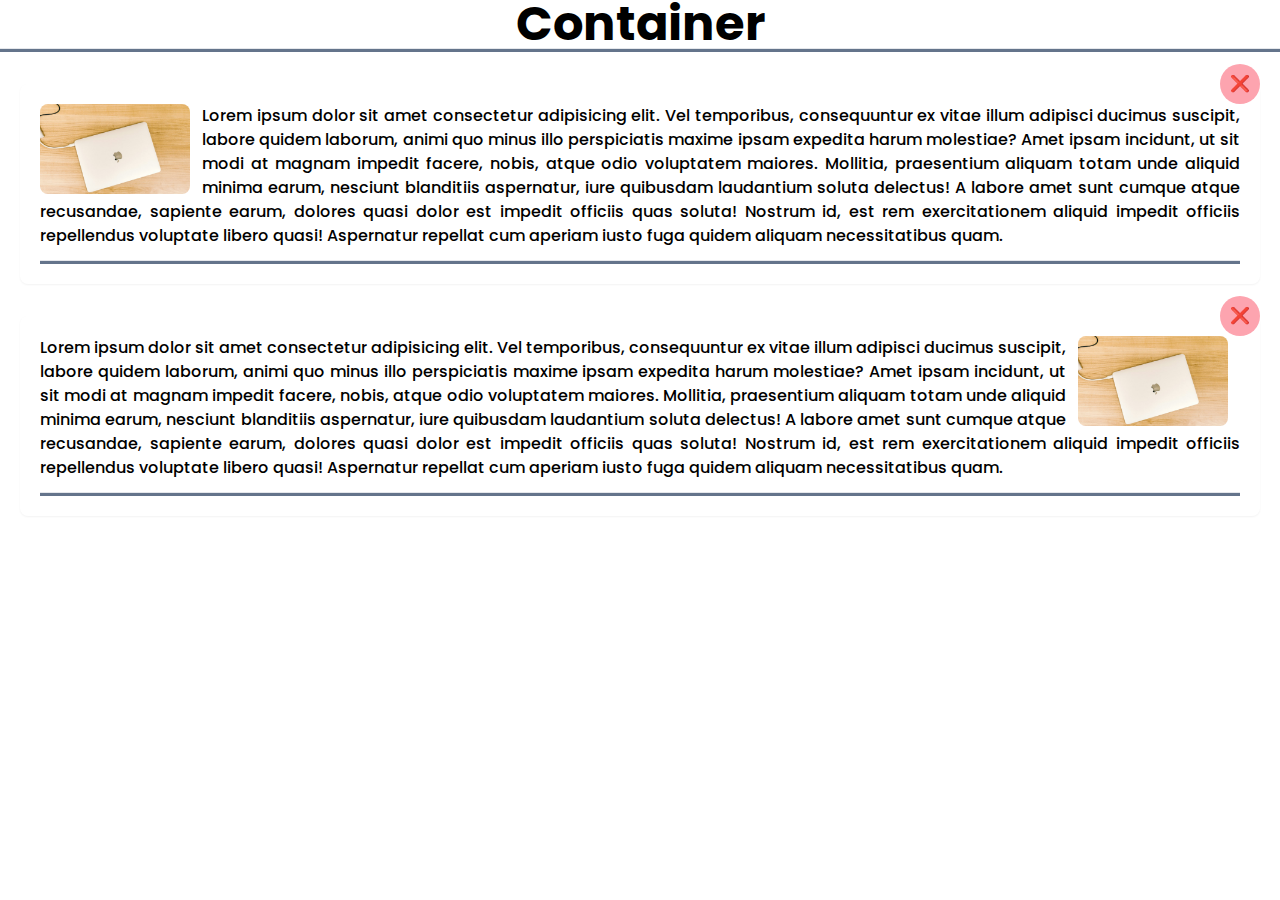
==== src/public/index3.html @ 82ebe8ce "update" ====
<!DOCTYPE html>
<html lang="en">

<head>
    <meta charset="UTF-8">
    <meta name="viewport" content="width=device-width, initial-scale=1.0">
    <link rel="stylesheet" href="style.css">
    <link href="https://fonts.googleapis.com/css2?family=Poppins:ital,wght@0,100;0,400;0,700;1,200&display=swap"
        rel="stylesheet">
    <title>Container</title>
</head>

<body>
    <h1 class="font-poppins text-center text-5xl font-bold">Container</h1>
    <hr class="bg-slate-500 h-[4px]">

    <div class="container mt-8 mx-auto px-5">
        <div class="bg-white p-5 shadow-sm rounded-lg relative">
            <div class="rounded-full bg-rose-300 w-10 h-10 flex absolute right-0 -top-5">
                <span class="m-auto">❌</span>
            </div>

            <img src="images/macBook.jpg" alt="" width="150" height="150" class="rounded-lg float-left mr-3">
            <p class="text-justify font-poppins font-medium">
                Lorem ipsum dolor sit amet consectetur adipisicing elit. Vel temporibus, consequuntur ex vitae illum
            adipisci ducimus suscipit, labore quidem laborum, animi quo minus illo perspiciatis maxime ipsam expedita
            harum molestiae? Amet ipsam incidunt, ut sit modi at magnam impedit facere, nobis, atque odio voluptatem
            maiores. Mollitia, praesentium aliquam totam unde aliquid minima earum, nesciunt blanditiis aspernatur, iure
            quibusdam laudantium soluta delectus! A labore amet sunt cumque atque recusandae, sapiente earum, dolores
            quasi dolor est impedit officiis quas soluta! Nostrum id, est rem exercitationem aliquid impedit officiis
            repellendus voluptate libero quasi! Aspernatur repellat cum aperiam iusto fuga quidem aliquam necessitatibus
            quam.
            </p>
            <hr class="bg-slate-500 h-[4px] mt-3">
        </div>
    </div>

    <div class="container mt-8 mx-auto px-5">
        <div class="bg-white p-5 shadow-sm rounded-lg relative">
            <div class="rounded-full bg-rose-300 w-10 h-10 flex absolute right-0 -top-5">
                <span class="m-auto">❌</span>
            </div>

            <img src="images/macBook.jpg" alt="" width="150" height="150" class="rounded-lg float-right mr-3 ml-3">
            <p class="text-justify font-poppins font-medium">
                Lorem ipsum dolor sit amet consectetur adipisicing elit. Vel temporibus, consequuntur ex vitae illum
            adipisci ducimus suscipit, labore quidem laborum, animi quo minus illo perspiciatis maxime ipsam expedita
            harum molestiae? Amet ipsam incidunt, ut sit modi at magnam impedit facere, nobis, atque odio voluptatem
            maiores. Mollitia, praesentium aliquam totam unde aliquid minima earum, nesciunt blanditiis aspernatur, iure
            quibusdam laudantium soluta delectus! A labore amet sunt cumque atque recusandae, sapiente earum, dolores
            quasi dolor est impedit officiis quas soluta! Nostrum id, est rem exercitationem aliquid impedit officiis
            repellendus voluptate libero quasi! Aspernatur repellat cum aperiam iusto fuga quidem aliquam necessitatibus
            quam.
            </p>
            <hr class="bg-slate-500 h-[4px] mt-3">
        </div>
    </div>
</body>

</html>
---- src/public/style.css ----
/*
! tailwindcss v3.4.1 | MIT License | https://tailwindcss.com
*/

/*
1. Prevent padding and border from affecting element width. (https://github.com/mozdevs/cssremedy/issues/4)
2. Allow adding a border to an element by just adding a border-width. (https://github.com/tailwindcss/tailwindcss/pull/116)
*/

*,
::before,
::after {
  box-sizing: border-box;
  /* 1 */
  border-width: 0;
  /* 2 */
  border-style: solid;
  /* 2 */
  border-color: #e5e7eb;
  /* 2 */
}

::before,
::after {
  --tw-content: '';
}

/*
1. Use a consistent sensible line-height in all browsers.
2. Prevent adjustments of font size after orientation changes in iOS.
3. Use a more readable tab size.
4. Use the user's configured `sans` font-family by default.
5. Use the user's configured `sans` font-feature-settings by default.
6. Use the user's configured `sans` font-variation-settings by default.
7. Disable tap highlights on iOS
*/

html,
:host {
  line-height: 1.5;
  /* 1 */
  -webkit-text-size-adjust: 100%;
  /* 2 */
  -moz-tab-size: 4;
  /* 3 */
  -o-tab-size: 4;
     tab-size: 4;
  /* 3 */
  font-family: ui-sans-serif, system-ui, sans-serif, "Apple Color Emoji", "Segoe UI Emoji", "Segoe UI Symbol", "Noto Color Emoji";
  /* 4 */
  font-feature-settings: normal;
  /* 5 */
  font-variation-settings: normal;
  /* 6 */
  -webkit-tap-highlight-color: transparent;
  /* 7 */
}

/*
1. Remove the margin in all browsers.
2. Inherit line-height from `html` so users can set them as a class directly on the `html` element.
*/

body {
  margin: 0;
  /* 1 */
  line-height: inherit;
  /* 2 */
}

/*
1. Add the correct height in Firefox.
2. Correct the inheritance of border color in Firefox. (https://bugzilla.mozilla.org/show_bug.cgi?id=190655)
3. Ensure horizontal rules are visible by default.
*/

hr {
  height: 0;
  /* 1 */
  color: inherit;
  /* 2 */
  border-top-width: 1px;
  /* 3 */
}

/*
Add the correct text decoration in Chrome, Edge, and Safari.
*/

abbr:where([title]) {
  -webkit-text-decoration: underline dotted;
          text-decoration: underline dotted;
}

/*
Remove the default font size and weight for headings.
*/

h1,
h2,
h3,
h4,
h5,
h6 {
  font-size: inherit;
  font-weight: inherit;
}

/*
Reset links to optimize for opt-in styling instead of opt-out.
*/

a {
  color: inherit;
  text-decoration: inherit;
}

/*
Add the correct font weight in Edge and Safari.
*/

b,
strong {
  font-weight: bolder;
}

/*
1. Use the user's configured `mono` font-family by default.
2. Use the user's configured `mono` font-feature-settings by default.
3. Use the user's configured `mono` font-variation-settings by default.
4. Correct the odd `em` font sizing in all browsers.
*/

code,
kbd,
samp,
pre {
  font-family: ui-monospace, SFMono-Regular, Menlo, Monaco, Consolas, "Liberation Mono", "Courier New", monospace;
  /* 1 */
  font-feature-settings: normal;
  /* 2 */
  font-variation-settings: normal;
  /* 3 */
  font-size: 1em;
  /* 4 */
}

/*
Add the correct font size in all browsers.
*/

small {
  font-size: 80%;
}

/*
Prevent `sub` and `sup` elements from affecting the line height in all browsers.
*/

sub,
sup {
  font-size: 75%;
  line-height: 0;
  position: relative;
  vertical-align: baseline;
}

sub {
  bottom: -0.25em;
}

sup {
  top: -0.5em;
}

/*
1. Remove text indentation from table contents in Chrome and Safari. (https://bugs.chromium.org/p/chromium/issues/detail?id=999088, https://bugs.webkit.org/show_bug.cgi?id=201297)
2. Correct table border color inheritance in all Chrome and Safari. (https://bugs.chromium.org/p/chromium/issues/detail?id=935729, https://bugs.webkit.org/show_bug.cgi?id=195016)
3. Remove gaps between table borders by default.
*/

table {
  text-indent: 0;
  /* 1 */
  border-color: inherit;
  /* 2 */
  border-collapse: collapse;
  /* 3 */
}

/*
1. Change the font styles in all browsers.
2. Remove the margin in Firefox and Safari.
3. Remove default padding in all browsers.
*/

button,
input,
optgroup,
select,
textarea {
  font-family: inherit;
  /* 1 */
  font-feature-settings: inherit;
  /* 1 */
  font-variation-settings: inherit;
  /* 1 */
  font-size: 100%;
  /* 1 */
  font-weight: inherit;
  /* 1 */
  line-height: inherit;
  /* 1 */
  color: inherit;
  /* 1 */
  margin: 0;
  /* 2 */
  padding: 0;
  /* 3 */
}

/*
Remove the inheritance of text transform in Edge and Firefox.
*/

button,
select {
  text-transform: none;
}

/*
1. Correct the inability to style clickable types in iOS and Safari.
2. Remove default button styles.
*/

button,
[type='button'],
[type='reset'],
[type='submit'] {
  -webkit-appearance: button;
  /* 1 */
  background-color: transparent;
  /* 2 */
  background-image: none;
  /* 2 */
}

/*
Use the modern Firefox focus style for all focusable elements.
*/

:-moz-focusring {
  outline: auto;
}

/*
Remove the additional `:invalid` styles in Firefox. (https://github.com/mozilla/gecko-dev/blob/2f9eacd9d3d995c937b4251a5557d95d494c9be1/layout/style/res/forms.css#L728-L737)
*/

:-moz-ui-invalid {
  box-shadow: none;
}

/*
Add the correct vertical alignment in Chrome and Firefox.
*/

progress {
  vertical-align: baseline;
}

/*
Correct the cursor style of increment and decrement buttons in Safari.
*/

::-webkit-inner-spin-button,
::-webkit-outer-spin-button {
  height: auto;
}

/*
1. Correct the odd appearance in Chrome and Safari.
2. Correct the outline style in Safari.
*/

[type='search'] {
  -webkit-appearance: textfield;
  /* 1 */
  outline-offset: -2px;
  /* 2 */
}

/*
Remove the inner padding in Chrome and Safari on macOS.
*/

::-webkit-search-decoration {
  -webkit-appearance: none;
}

/*
1. Correct the inability to style clickable types in iOS and Safari.
2. Change font properties to `inherit` in Safari.
*/

::-webkit-file-upload-button {
  -webkit-appearance: button;
  /* 1 */
  font: inherit;
  /* 2 */
}

/*
Add the correct display in Chrome and Safari.
*/

summary {
  display: list-item;
}

/*
Removes the default spacing and border for appropriate elements.
*/

blockquote,
dl,
dd,
h1,
h2,
h3,
h4,
h5,
h6,
hr,
figure,
p,
pre {
  margin: 0;
}

fieldset {
  margin: 0;
  padding: 0;
}

legend {
  padding: 0;
}

ol,
ul,
menu {
  list-style: none;
  margin: 0;
  padding: 0;
}

/*
Reset default styling for dialogs.
*/

dialog {
  padding: 0;
}

/*
Prevent resizing textareas horizontally by default.
*/

textarea {
  resize: vertical;
}

/*
1. Reset the default placeholder opacity in Firefox. (https://github.com/tailwindlabs/tailwindcss/issues/3300)
2. Set the default placeholder color to the user's configured gray 400 color.
*/

input::-moz-placeholder, textarea::-moz-placeholder {
  opacity: 1;
  /* 1 */
  color: #9ca3af;
  /* 2 */
}

input::placeholder,
textarea::placeholder {
  opacity: 1;
  /* 1 */
  color: #9ca3af;
  /* 2 */
}

/*
Set the default cursor for buttons.
*/

button,
[role="button"] {
  cursor: pointer;
}

/*
Make sure disabled buttons don't get the pointer cursor.
*/

:disabled {
  cursor: default;
}

/*
1. Make replaced elements `display: block` by default. (https://github.com/mozdevs/cssremedy/issues/14)
2. Add `vertical-align: middle` to align replaced elements more sensibly by default. (https://github.com/jensimmons/cssremedy/issues/14#issuecomment-634934210)
   This can trigger a poorly considered lint error in some tools but is included by design.
*/

img,
svg,
video,
canvas,
audio,
iframe,
embed,
object {
  display: block;
  /* 1 */
  vertical-align: middle;
  /* 2 */
}

/*
Constrain images and videos to the parent width and preserve their intrinsic aspect ratio. (https://github.com/mozdevs/cssremedy/issues/14)
*/

img,
video {
  max-width: 100%;
  height: auto;
}

/* Make elements with the HTML hidden attribute stay hidden by default */

[hidden] {
  display: none;
}

*, ::before, ::after {
  --tw-border-spacing-x: 0;
  --tw-border-spacing-y: 0;
  --tw-translate-x: 0;
  --tw-translate-y: 0;
  --tw-rotate: 0;
  --tw-skew-x: 0;
  --tw-skew-y: 0;
  --tw-scale-x: 1;
  --tw-scale-y: 1;
  --tw-pan-x:  ;
  --tw-pan-y:  ;
  --tw-pinch-zoom:  ;
  --tw-scroll-snap-strictness: proximity;
  --tw-gradient-from-position:  ;
  --tw-gradient-via-position:  ;
  --tw-gradient-to-position:  ;
  --tw-ordinal:  ;
  --tw-slashed-zero:  ;
  --tw-numeric-figure:  ;
  --tw-numeric-spacing:  ;
  --tw-numeric-fraction:  ;
  --tw-ring-inset:  ;
  --tw-ring-offset-width: 0px;
  --tw-ring-offset-color: #fff;
  --tw-ring-color: rgb(59 130 246 / 0.5);
  --tw-ring-offset-shadow: 0 0 #0000;
  --tw-ring-shadow: 0 0 #0000;
  --tw-shadow: 0 0 #0000;
  --tw-shadow-colored: 0 0 #0000;
  --tw-blur:  ;
  --tw-brightness:  ;
  --tw-contrast:  ;
  --tw-grayscale:  ;
  --tw-hue-rotate:  ;
  --tw-invert:  ;
  --tw-saturate:  ;
  --tw-sepia:  ;
  --tw-drop-shadow:  ;
  --tw-backdrop-blur:  ;
  --tw-backdrop-brightness:  ;
  --tw-backdrop-contrast:  ;
  --tw-backdrop-grayscale:  ;
  --tw-backdrop-hue-rotate:  ;
  --tw-backdrop-invert:  ;
  --tw-backdrop-opacity:  ;
  --tw-backdrop-saturate:  ;
  --tw-backdrop-sepia:  ;
}

::backdrop {
  --tw-border-spacing-x: 0;
  --tw-border-spacing-y: 0;
  --tw-translate-x: 0;
  --tw-translate-y: 0;
  --tw-rotate: 0;
  --tw-skew-x: 0;
  --tw-skew-y: 0;
  --tw-scale-x: 1;
  --tw-scale-y: 1;
  --tw-pan-x:  ;
  --tw-pan-y:  ;
  --tw-pinch-zoom:  ;
  --tw-scroll-snap-strictness: proximity;
  --tw-gradient-from-position:  ;
  --tw-gradient-via-position:  ;
  --tw-gradient-to-position:  ;
  --tw-ordinal:  ;
  --tw-slashed-zero:  ;
  --tw-numeric-figure:  ;
  --tw-numeric-spacing:  ;
  --tw-numeric-fraction:  ;
  --tw-ring-inset:  ;
  --tw-ring-offset-width: 0px;
  --tw-ring-offset-color: #fff;
  --tw-ring-color: rgb(59 130 246 / 0.5);
  --tw-ring-offset-shadow: 0 0 #0000;
  --tw-ring-shadow: 0 0 #0000;
  --tw-shadow: 0 0 #0000;
  --tw-shadow-colored: 0 0 #0000;
  --tw-blur:  ;
  --tw-brightness:  ;
  --tw-contrast:  ;
  --tw-grayscale:  ;
  --tw-hue-rotate:  ;
  --tw-invert:  ;
  --tw-saturate:  ;
  --tw-sepia:  ;
  --tw-drop-shadow:  ;
  --tw-backdrop-blur:  ;
  --tw-backdrop-brightness:  ;
  --tw-backdrop-contrast:  ;
  --tw-backdrop-grayscale:  ;
  --tw-backdrop-hue-rotate:  ;
  --tw-backdrop-invert:  ;
  --tw-backdrop-opacity:  ;
  --tw-backdrop-saturate:  ;
  --tw-backdrop-sepia:  ;
}

.container {
  width: 100%;
}

@media (min-width: 640px) {
  .container {
    max-width: 640px;
  }
}

@media (min-width: 768px) {
  .container {
    max-width: 768px;
  }
}

@media (min-width: 1024px) {
  .container {
    max-width: 1024px;
  }
}

@media (min-width: 1280px) {
  .container {
    max-width: 1280px;
  }
}

@media (min-width: 1536px) {
  .container {
    max-width: 1536px;
  }
}

.fixed {
  position: fixed;
}

.absolute {
  position: absolute;
}

.relative {
  position: relative;
}

.left-0 {
  left: 0px;
}

.top-96 {
  top: 24rem;
}

.top-0 {
  top: 0px;
}

.right-0 {
  right: 0px;
}

.top-5 {
  top: 1.25rem;
}

.-top-5 {
  top: -1.25rem;
}

.float-right {
  float: right;
}

.float-left {
  float: left;
}

.m-13 {
  margin: 3.25rem;
}

.m-6 {
  margin: 1.5rem;
}

.m-auto {
  margin: auto;
}

.mx-6 {
  margin-left: 1.5rem;
  margin-right: 1.5rem;
}

.mx-auto {
  margin-left: auto;
  margin-right: auto;
}

.my-6 {
  margin-top: 1.5rem;
  margin-bottom: 1.5rem;
}

.-ml-6 {
  margin-left: -1.5rem;
}

.mb-96 {
  margin-bottom: 24rem;
}

.mr-3 {
  margin-right: 0.75rem;
}

.mt-10 {
  margin-top: 2.5rem;
}

.mt-20 {
  margin-top: 5rem;
}

.mt-24 {
  margin-top: 6rem;
}

.mt-3 {
  margin-top: 0.75rem;
}

.mt-8 {
  margin-top: 2rem;
}

.ml-3 {
  margin-left: 0.75rem;
}

.block {
  display: block;
}

.flex {
  display: flex;
}

.size-2\/4 {
  width: 50%;
  height: 50%;
}

.h-48 {
  height: 12rem;
}

.h-\[200px\] {
  height: 200px;
}

.h-\[4px\] {
  height: 4px;
}

.h-10 {
  height: 2.5rem;
}

.w-10 {
  width: 2.5rem;
}

.max-w-lg {
  max-width: 32rem;
}

.overflow-y-scroll {
  overflow-y: scroll;
}

.rounded {
  border-radius: 0.25rem;
}

.rounded-lg {
  border-radius: 0.5rem;
}

.rounded-full {
  border-radius: 9999px;
}

.border {
  border-width: 1px;
}

.bg-sky-500 {
  --tw-bg-opacity: 1;
  background-color: rgb(14 165 233 / var(--tw-bg-opacity));
}

.bg-slate-500 {
  --tw-bg-opacity: 1;
  background-color: rgb(100 116 139 / var(--tw-bg-opacity));
}

.bg-white {
  --tw-bg-opacity: 1;
  background-color: rgb(255 255 255 / var(--tw-bg-opacity));
}

.bg-rose-500 {
  --tw-bg-opacity: 1;
  background-color: rgb(244 63 94 / var(--tw-bg-opacity));
}

.bg-rose-300 {
  --tw-bg-opacity: 1;
  background-color: rgb(253 164 175 / var(--tw-bg-opacity));
}

.bg-gradient-to-t {
  background-image: linear-gradient(to top, var(--tw-gradient-stops));
}

.from-blue-600 {
  --tw-gradient-from: #2563eb var(--tw-gradient-from-position);
  --tw-gradient-to: rgb(37 99 235 / 0) var(--tw-gradient-to-position);
  --tw-gradient-stops: var(--tw-gradient-from), var(--tw-gradient-to);
}

.to-rose-500 {
  --tw-gradient-to: #f43f5e var(--tw-gradient-to-position);
}

.bg-fixed {
  background-attachment: fixed;
}

.bg-local {
  background-attachment: local;
}

.bg-scroll {
  background-attachment: scroll;
}

.bg-clip-text {
  -webkit-background-clip: text;
          background-clip: text;
}

.p-3 {
  padding: 0.75rem;
}

.p-4 {
  padding: 1rem;
}

.p-5 {
  padding: 1.25rem;
}

.p-6 {
  padding: 1.5rem;
}

.px-3 {
  padding-left: 0.75rem;
  padding-right: 0.75rem;
}

.px-5 {
  padding-left: 1.25rem;
  padding-right: 1.25rem;
}

.py-2 {
  padding-top: 0.5rem;
  padding-bottom: 0.5rem;
}

.pb-6 {
  padding-bottom: 1.5rem;
}

.pl-6 {
  padding-left: 1.5rem;
}

.pr-6 {
  padding-right: 1.5rem;
}

.pt-2 {
  padding-top: 0.5rem;
}

.pt-6 {
  padding-top: 1.5rem;
}

.text-center {
  text-align: center;
}

.text-justify {
  text-align: justify;
}

.font-poppins {
  font-family: Poppins;
}

.text-3xl {
  font-size: 1.875rem;
  line-height: 2.25rem;
}

.text-5xl {
  font-size: 3rem;
  line-height: 1;
}

.text-6xl {
  font-size: 3.75rem;
  line-height: 1;
}

.font-bold {
  font-weight: 700;
}

.font-light {
  font-weight: 300;
}

.font-medium {
  font-weight: 500;
}

.italic {
  font-style: italic;
}

.text-blue-700 {
  --tw-text-opacity: 1;
  color: rgb(29 78 216 / var(--tw-text-opacity));
}

.text-transparent {
  color: transparent;
}

.text-white {
  --tw-text-opacity: 1;
  color: rgb(255 255 255 / var(--tw-text-opacity));
}

.no-underline {
  text-decoration-line: none;
}

.shadow {
  --tw-shadow: 0 1px 3px 0 rgb(0 0 0 / 0.1), 0 1px 2px -1px rgb(0 0 0 / 0.1);
  --tw-shadow-colored: 0 1px 3px 0 var(--tw-shadow-color), 0 1px 2px -1px var(--tw-shadow-color);
  box-shadow: var(--tw-ring-offset-shadow, 0 0 #0000), var(--tw-ring-shadow, 0 0 #0000), var(--tw-shadow);
}

.shadow-md {
  --tw-shadow: 0 4px 6px -1px rgb(0 0 0 / 0.1), 0 2px 4px -2px rgb(0 0 0 / 0.1);
  --tw-shadow-colored: 0 4px 6px -1px var(--tw-shadow-color), 0 2px 4px -2px var(--tw-shadow-color);
  box-shadow: var(--tw-ring-offset-shadow, 0 0 #0000), var(--tw-ring-shadow, 0 0 #0000), var(--tw-shadow);
}

.shadow-sm {
  --tw-shadow: 0 1px 2px 0 rgb(0 0 0 / 0.05);
  --tw-shadow-colored: 0 1px 2px 0 var(--tw-shadow-color);
  box-shadow: var(--tw-ring-offset-shadow, 0 0 #0000), var(--tw-ring-shadow, 0 0 #0000), var(--tw-shadow);
}

.ring-1 {
  --tw-ring-offset-shadow: var(--tw-ring-inset) 0 0 0 var(--tw-ring-offset-width) var(--tw-ring-offset-color);
  --tw-ring-shadow: var(--tw-ring-inset) 0 0 0 calc(1px + var(--tw-ring-offset-width)) var(--tw-ring-color);
  box-shadow: var(--tw-ring-offset-shadow), var(--tw-ring-shadow), var(--tw-shadow, 0 0 #0000);
}

.duration-150 {
  transition-duration: 150ms;
}

.duration-200 {
  transition-duration: 200ms;
}

.first-letter\:float-start::first-letter {
  float: inline-start;
}

.first-letter\:mr-3::first-letter {
  margin-right: 0.75rem;
}

.first-letter\:text-7xl::first-letter {
  font-size: 4.5rem;
  line-height: 1;
}

.first-letter\:font-bold::first-letter {
  font-weight: 700;
}

.first-letter\:text-slate-900::first-letter {
  --tw-text-opacity: 1;
  color: rgb(15 23 42 / var(--tw-text-opacity));
}

.first-line\:uppercase::first-line {
  text-transform: uppercase;
}

.first-line\:tracking-widest::first-line {
  letter-spacing: 0.1em;
}

.hover\:bg-lime-500:hover {
  --tw-bg-opacity: 1;
  background-color: rgb(132 204 22 / var(--tw-bg-opacity));
}

.hover\:bg-sky-600:hover {
  --tw-bg-opacity: 1;
  background-color: rgb(2 132 199 / var(--tw-bg-opacity));
}

.hover\:font-light:hover {
  font-weight: 300;
}

.hover\:text-red-950:hover {
  --tw-text-opacity: 1;
  color: rgb(69 10 10 / var(--tw-text-opacity));
}

.hover\:underline:hover {
  text-decoration-line: underline;
}

.focus\:bg-sky-950:focus {
  --tw-bg-opacity: 1;
  background-color: rgb(8 47 73 / var(--tw-bg-opacity));
}

.focus\:outline-none:focus {
  outline: 2px solid transparent;
  outline-offset: 2px;
}

.focus-visible\:ring-8:focus-visible {
  --tw-ring-offset-shadow: var(--tw-ring-inset) 0 0 0 var(--tw-ring-offset-width) var(--tw-ring-offset-color);
  --tw-ring-shadow: var(--tw-ring-inset) 0 0 0 calc(8px + var(--tw-ring-offset-width)) var(--tw-ring-color);
  box-shadow: var(--tw-ring-offset-shadow), var(--tw-ring-shadow), var(--tw-shadow, 0 0 #0000);
}

.active\:bg-sky-900:active {
  --tw-bg-opacity: 1;
  background-color: rgb(12 74 110 / var(--tw-bg-opacity));
}

.group:hover .group-hover\:text-white {
  --tw-text-opacity: 1;
  color: rgb(255 255 255 / var(--tw-text-opacity));
}

.group:hover .group-hover\:first-letter\:text-white::first-letter {
  --tw-text-opacity: 1;
  color: rgb(255 255 255 / var(--tw-text-opacity));
}
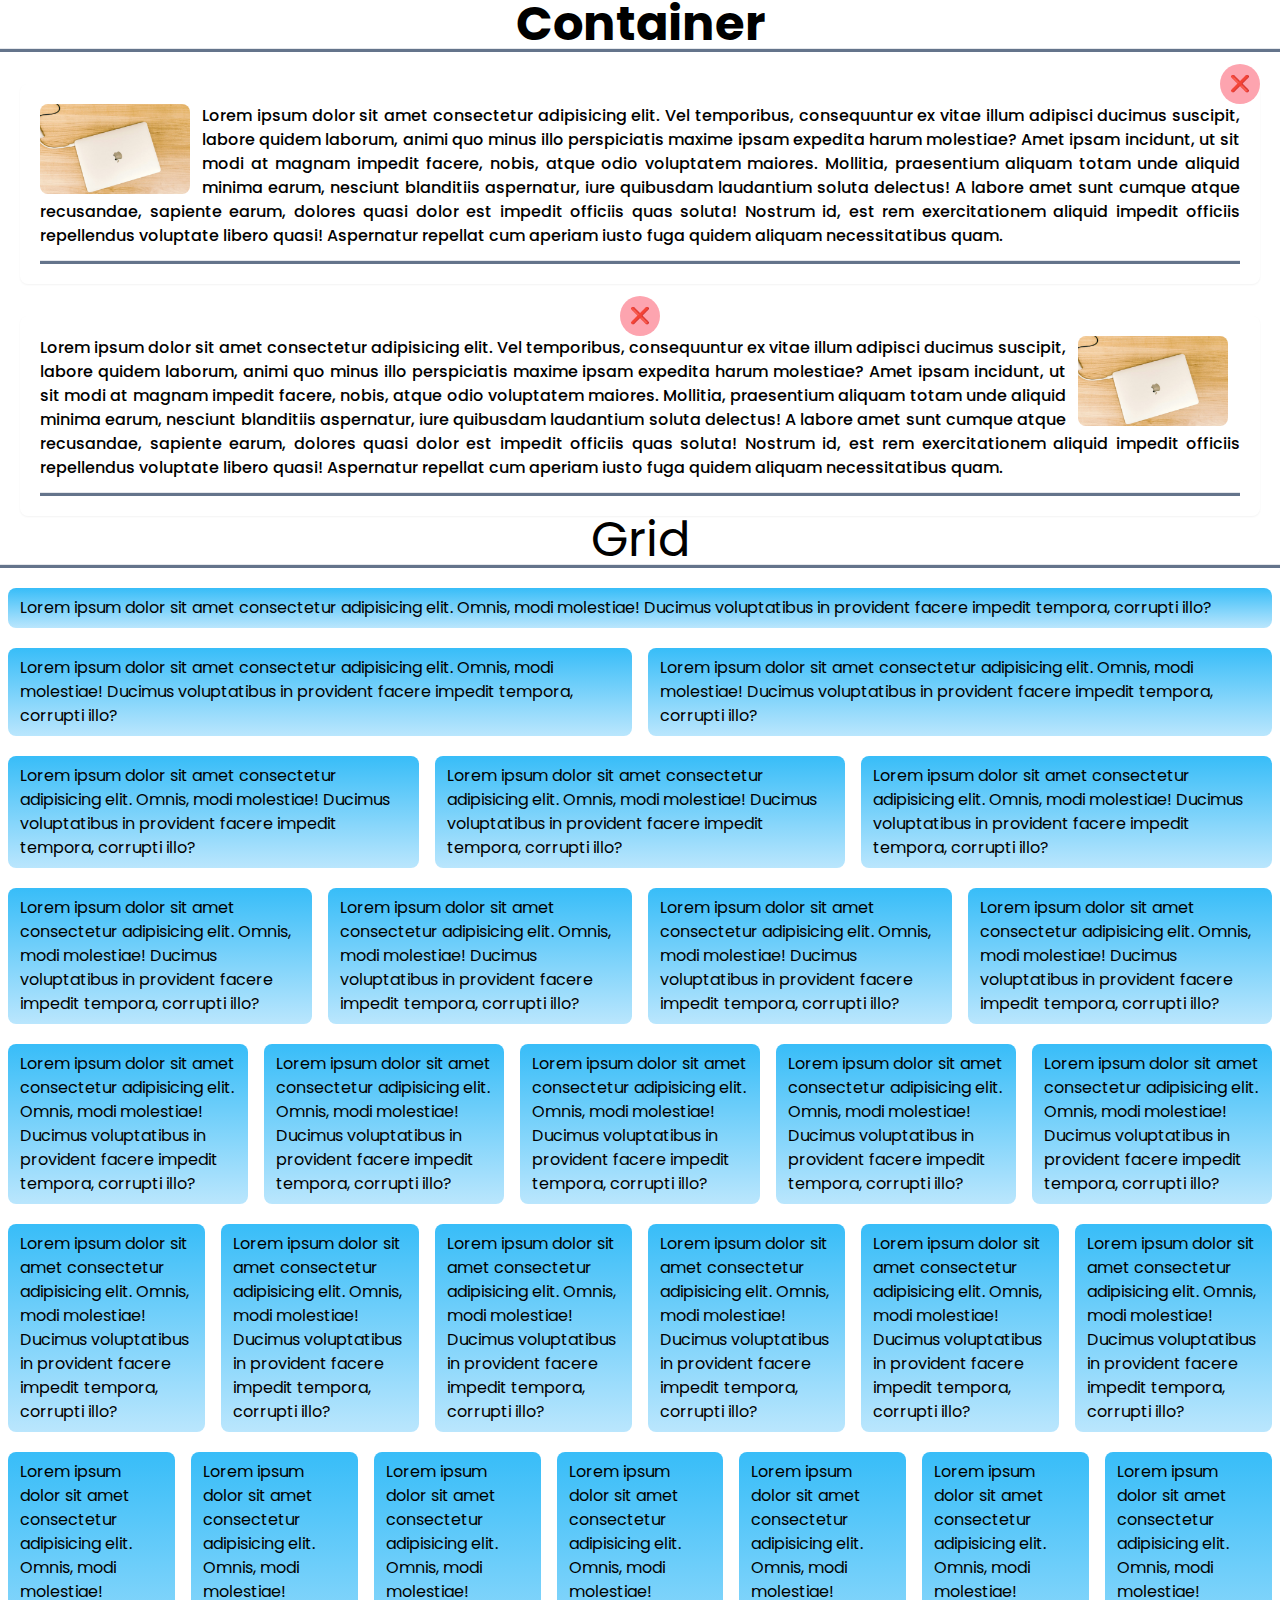
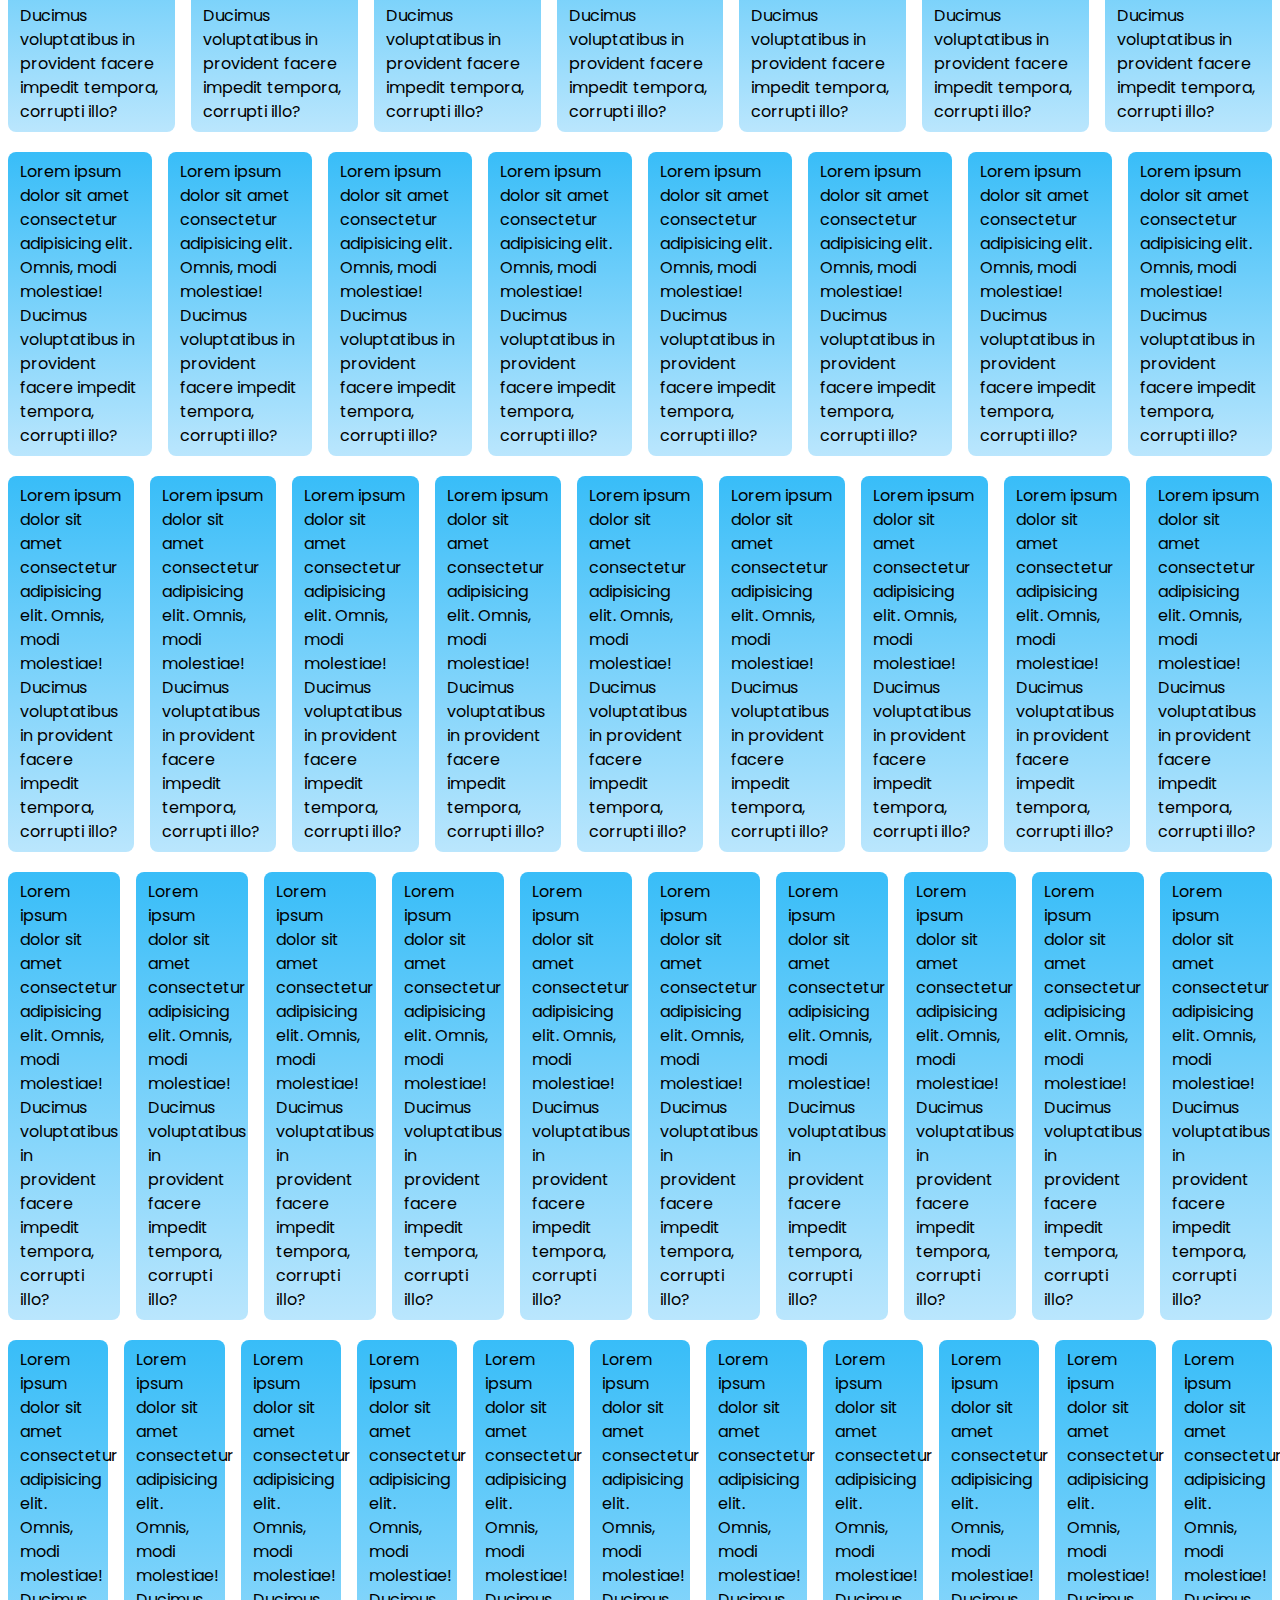
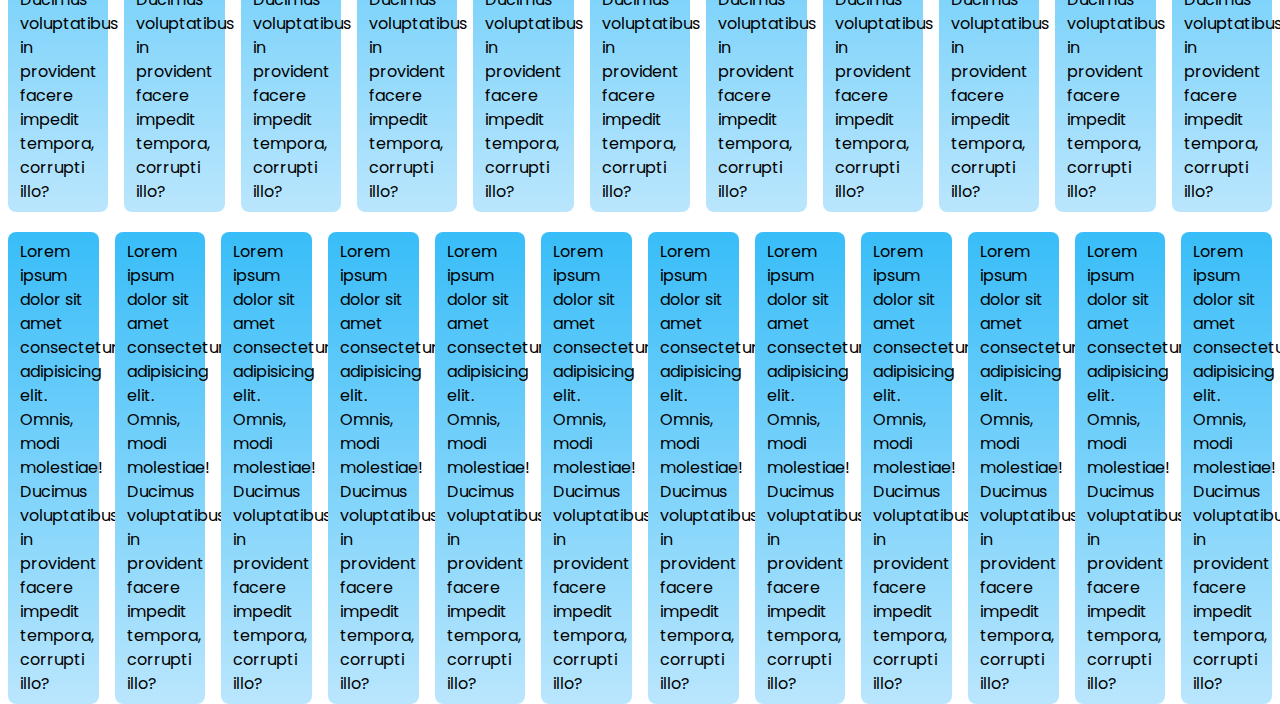
==== commit 8473c698: "grid" ====
--- a/src/public/index3.html
+++ b/src/public/index3.html
@@ -23,13 +23,18 @@
             <img src="images/macBook.jpg" alt="" width="150" height="150" class="rounded-lg float-left mr-3">
             <p class="text-justify font-poppins font-medium">
                 Lorem ipsum dolor sit amet consectetur adipisicing elit. Vel temporibus, consequuntur ex vitae illum
-            adipisci ducimus suscipit, labore quidem laborum, animi quo minus illo perspiciatis maxime ipsam expedita
-            harum molestiae? Amet ipsam incidunt, ut sit modi at magnam impedit facere, nobis, atque odio voluptatem
-            maiores. Mollitia, praesentium aliquam totam unde aliquid minima earum, nesciunt blanditiis aspernatur, iure
-            quibusdam laudantium soluta delectus! A labore amet sunt cumque atque recusandae, sapiente earum, dolores
-            quasi dolor est impedit officiis quas soluta! Nostrum id, est rem exercitationem aliquid impedit officiis
-            repellendus voluptate libero quasi! Aspernatur repellat cum aperiam iusto fuga quidem aliquam necessitatibus
-            quam.
+                adipisci ducimus suscipit, labore quidem laborum, animi quo minus illo perspiciatis maxime ipsam
+                expedita
+                harum molestiae? Amet ipsam incidunt, ut sit modi at magnam impedit facere, nobis, atque odio voluptatem
+                maiores. Mollitia, praesentium aliquam totam unde aliquid minima earum, nesciunt blanditiis aspernatur,
+                iure
+                quibusdam laudantium soluta delectus! A labore amet sunt cumque atque recusandae, sapiente earum,
+                dolores
+                quasi dolor est impedit officiis quas soluta! Nostrum id, est rem exercitationem aliquid impedit
+                officiis
+                repellendus voluptate libero quasi! Aspernatur repellat cum aperiam iusto fuga quidem aliquam
+                necessitatibus
+                quam.
             </p>
             <hr class="bg-slate-500 h-[4px] mt-3">
         </div>
@@ -37,24 +42,524 @@
 
     <div class="container mt-8 mx-auto px-5">
         <div class="bg-white p-5 shadow-sm rounded-lg relative">
-            <div class="rounded-full bg-rose-300 w-10 h-10 flex absolute right-0 -top-5">
+            <div class="rounded-full bg-rose-300 w-10 h-10 flex absolute -top-5 -translate-x-1/2 left-1/2">
                 <span class="m-auto">❌</span>
             </div>
 
             <img src="images/macBook.jpg" alt="" width="150" height="150" class="rounded-lg float-right mr-3 ml-3">
             <p class="text-justify font-poppins font-medium">
                 Lorem ipsum dolor sit amet consectetur adipisicing elit. Vel temporibus, consequuntur ex vitae illum
-            adipisci ducimus suscipit, labore quidem laborum, animi quo minus illo perspiciatis maxime ipsam expedita
-            harum molestiae? Amet ipsam incidunt, ut sit modi at magnam impedit facere, nobis, atque odio voluptatem
-            maiores. Mollitia, praesentium aliquam totam unde aliquid minima earum, nesciunt blanditiis aspernatur, iure
-            quibusdam laudantium soluta delectus! A labore amet sunt cumque atque recusandae, sapiente earum, dolores
-            quasi dolor est impedit officiis quas soluta! Nostrum id, est rem exercitationem aliquid impedit officiis
-            repellendus voluptate libero quasi! Aspernatur repellat cum aperiam iusto fuga quidem aliquam necessitatibus
-            quam.
+                adipisci ducimus suscipit, labore quidem laborum, animi quo minus illo perspiciatis maxime ipsam
+                expedita
+                harum molestiae? Amet ipsam incidunt, ut sit modi at magnam impedit facere, nobis, atque odio voluptatem
+                maiores. Mollitia, praesentium aliquam totam unde aliquid minima earum, nesciunt blanditiis aspernatur,
+                iure
+                quibusdam laudantium soluta delectus! A labore amet sunt cumque atque recusandae, sapiente earum,
+                dolores
+                quasi dolor est impedit officiis quas soluta! Nostrum id, est rem exercitationem aliquid impedit
+                officiis
+                repellendus voluptate libero quasi! Aspernatur repellat cum aperiam iusto fuga quidem aliquam
+                necessitatibus
+                quam.
             </p>
             <hr class="bg-slate-500 h-[4px] mt-3">
         </div>
     </div>
+
+    <h1 class="text-5xl font-poppins text-center">Grid</h1>
+    <hr class="bg-slate-500 h-[4px]">
+    <div class="mt-5 grid grid-cols-1">
+        <div class="bg-gradient-to-b from-sky-400 to-sky-200 px-3 py-2 mx-2 rounded-lg">
+            <p class="font-poppins">
+                Lorem ipsum dolor sit amet consectetur adipisicing elit. Omnis, modi molestiae! Ducimus voluptatibus in
+                provident facere impedit tempora, corrupti illo?
+            </p>
+        </div>
+    </div>
+    <div class="mt-5 grid grid-cols-2">
+        <div class="bg-gradient-to-b from-sky-400 to-sky-200 px-3 py-2 mx-2 rounded-lg">
+            <p class="font-poppins">
+                Lorem ipsum dolor sit amet consectetur adipisicing elit. Omnis, modi molestiae! Ducimus voluptatibus in
+                provident facere impedit tempora, corrupti illo?
+            </p>
+        </div>
+        <div class="bg-gradient-to-b from-sky-400 to-sky-200 px-3 py-2 mx-2 rounded-lg">
+            <p class="font-poppins">
+                Lorem ipsum dolor sit amet consectetur adipisicing elit. Omnis, modi molestiae! Ducimus voluptatibus in
+                provident facere impedit tempora, corrupti illo?
+            </p>
+        </div>
+    </div>
+    <div class="mt-5 grid grid-cols-3">
+        <div class="bg-gradient-to-b from-sky-400 to-sky-200 px-3 py-2 mx-2 rounded-lg">
+            <p class="font-poppins">
+                Lorem ipsum dolor sit amet consectetur adipisicing elit. Omnis, modi molestiae! Ducimus voluptatibus in
+                provident facere impedit tempora, corrupti illo?
+            </p>
+        </div>
+        <div class="bg-gradient-to-b from-sky-400 to-sky-200 px-3 py-2 mx-2 rounded-lg">
+            <p class="font-poppins">
+                Lorem ipsum dolor sit amet consectetur adipisicing elit. Omnis, modi molestiae! Ducimus voluptatibus in
+                provident facere impedit tempora, corrupti illo?
+            </p>
+        </div>
+        <div class="bg-gradient-to-b from-sky-400 to-sky-200 px-3 py-2 mx-2 rounded-lg">
+            <p class="font-poppins">
+                Lorem ipsum dolor sit amet consectetur adipisicing elit. Omnis, modi molestiae! Ducimus voluptatibus in
+                provident facere impedit tempora, corrupti illo?
+            </p>
+        </div>
+    </div>
+    <div class="mt-5 grid grid-cols-4">
+        <div class="bg-gradient-to-b from-sky-400 to-sky-200 px-3 py-2 mx-2 rounded-lg">
+            <p class="font-poppins">
+                Lorem ipsum dolor sit amet consectetur adipisicing elit. Omnis, modi molestiae! Ducimus voluptatibus in
+                provident facere impedit tempora, corrupti illo?
+            </p>
+        </div>
+        <div class="bg-gradient-to-b from-sky-400 to-sky-200 px-3 py-2 mx-2 rounded-lg">
+            <p class="font-poppins">
+                Lorem ipsum dolor sit amet consectetur adipisicing elit. Omnis, modi molestiae! Ducimus voluptatibus in
+                provident facere impedit tempora, corrupti illo?
+            </p>
+        </div>
+        <div class="bg-gradient-to-b from-sky-400 to-sky-200 px-3 py-2 mx-2 rounded-lg">
+            <p class="font-poppins">
+                Lorem ipsum dolor sit amet consectetur adipisicing elit. Omnis, modi molestiae! Ducimus voluptatibus in
+                provident facere impedit tempora, corrupti illo?
+            </p>
+        </div>
+        <div class="bg-gradient-to-b from-sky-400 to-sky-200 px-3 py-2 mx-2 rounded-lg">
+            <p class="font-poppins">
+                Lorem ipsum dolor sit amet consectetur adipisicing elit. Omnis, modi molestiae! Ducimus voluptatibus in
+                provident facere impedit tempora, corrupti illo?
+            </p>
+        </div>
+    </div>
+    <div class="mt-5 grid grid-cols-5">
+        <div class="bg-gradient-to-b from-sky-400 to-sky-200 px-3 py-2 mx-2 rounded-lg">
+            <p class="font-poppins">
+                Lorem ipsum dolor sit amet consectetur adipisicing elit. Omnis, modi molestiae! Ducimus voluptatibus in
+                provident facere impedit tempora, corrupti illo?
+            </p>
+        </div>
+        <div class="bg-gradient-to-b from-sky-400 to-sky-200 px-3 py-2 mx-2 rounded-lg">
+            <p class="font-poppins">
+                Lorem ipsum dolor sit amet consectetur adipisicing elit. Omnis, modi molestiae! Ducimus voluptatibus in
+                provident facere impedit tempora, corrupti illo?
+            </p>
+        </div>
+        <div class="bg-gradient-to-b from-sky-400 to-sky-200 px-3 py-2 mx-2 rounded-lg">
+            <p class="font-poppins">
+                Lorem ipsum dolor sit amet consectetur adipisicing elit. Omnis, modi molestiae! Ducimus voluptatibus in
+                provident facere impedit tempora, corrupti illo?
+            </p>
+        </div>
+        <div class="bg-gradient-to-b from-sky-400 to-sky-200 px-3 py-2 mx-2 rounded-lg">
+            <p class="font-poppins">
+                Lorem ipsum dolor sit amet consectetur adipisicing elit. Omnis, modi molestiae! Ducimus voluptatibus in
+                provident facere impedit tempora, corrupti illo?
+            </p>
+        </div>
+        <div class="bg-gradient-to-b from-sky-400 to-sky-200 px-3 py-2 mx-2 rounded-lg">
+            <p class="font-poppins">
+                Lorem ipsum dolor sit amet consectetur adipisicing elit. Omnis, modi molestiae! Ducimus voluptatibus in
+                provident facere impedit tempora, corrupti illo?
+            </p>
+        </div>
+    </div>
+    <div class="mt-5 grid grid-cols-6">
+        <div class="bg-gradient-to-b from-sky-400 to-sky-200 px-3 py-2 mx-2 rounded-lg">
+            <p class="font-poppins">
+                Lorem ipsum dolor sit amet consectetur adipisicing elit. Omnis, modi molestiae! Ducimus voluptatibus in
+                provident facere impedit tempora, corrupti illo?
+            </p>
+        </div>
+        <div class="bg-gradient-to-b from-sky-400 to-sky-200 px-3 py-2 mx-2 rounded-lg">
+            <p class="font-poppins">
+                Lorem ipsum dolor sit amet consectetur adipisicing elit. Omnis, modi molestiae! Ducimus voluptatibus in
+                provident facere impedit tempora, corrupti illo?
+            </p>
+        </div>
+        <div class="bg-gradient-to-b from-sky-400 to-sky-200 px-3 py-2 mx-2 rounded-lg">
+            <p class="font-poppins">
+                Lorem ipsum dolor sit amet consectetur adipisicing elit. Omnis, modi molestiae! Ducimus voluptatibus in
+                provident facere impedit tempora, corrupti illo?
+            </p>
+        </div>
+        <div class="bg-gradient-to-b from-sky-400 to-sky-200 px-3 py-2 mx-2 rounded-lg">
+            <p class="font-poppins">
+                Lorem ipsum dolor sit amet consectetur adipisicing elit. Omnis, modi molestiae! Ducimus voluptatibus in
+                provident facere impedit tempora, corrupti illo?
+            </p>
+        </div>
+        <div class="bg-gradient-to-b from-sky-400 to-sky-200 px-3 py-2 mx-2 rounded-lg">
+            <p class="font-poppins">
+                Lorem ipsum dolor sit amet consectetur adipisicing elit. Omnis, modi molestiae! Ducimus voluptatibus in
+                provident facere impedit tempora, corrupti illo?
+            </p>
+        </div>
+        <div class="bg-gradient-to-b from-sky-400 to-sky-200 px-3 py-2 mx-2 rounded-lg">
+            <p class="font-poppins">
+                Lorem ipsum dolor sit amet consectetur adipisicing elit. Omnis, modi molestiae! Ducimus voluptatibus in
+                provident facere impedit tempora, corrupti illo?
+            </p>
+        </div>
+    </div>
+    <div class="mt-5 grid grid-cols-7">
+        <div class="bg-gradient-to-b from-sky-400 to-sky-200 px-3 py-2 mx-2 rounded-lg">
+            <p class="font-poppins">
+                Lorem ipsum dolor sit amet consectetur adipisicing elit. Omnis, modi molestiae! Ducimus voluptatibus in
+                provident facere impedit tempora, corrupti illo?
+            </p>
+        </div>
+        <div class="bg-gradient-to-b from-sky-400 to-sky-200 px-3 py-2 mx-2 rounded-lg">
+            <p class="font-poppins">
+                Lorem ipsum dolor sit amet consectetur adipisicing elit. Omnis, modi molestiae! Ducimus voluptatibus in
+                provident facere impedit tempora, corrupti illo?
+            </p>
+        </div>
+        <div class="bg-gradient-to-b from-sky-400 to-sky-200 px-3 py-2 mx-2 rounded-lg">
+            <p class="font-poppins">
+                Lorem ipsum dolor sit amet consectetur adipisicing elit. Omnis, modi molestiae! Ducimus voluptatibus in
+                provident facere impedit tempora, corrupti illo?
+            </p>
+        </div>
+        <div class="bg-gradient-to-b from-sky-400 to-sky-200 px-3 py-2 mx-2 rounded-lg">
+            <p class="font-poppins">
+                Lorem ipsum dolor sit amet consectetur adipisicing elit. Omnis, modi molestiae! Ducimus voluptatibus in
+                provident facere impedit tempora, corrupti illo?
+            </p>
+        </div>
+        <div class="bg-gradient-to-b from-sky-400 to-sky-200 px-3 py-2 mx-2 rounded-lg">
+            <p class="font-poppins">
+                Lorem ipsum dolor sit amet consectetur adipisicing elit. Omnis, modi molestiae! Ducimus voluptatibus in
+                provident facere impedit tempora, corrupti illo?
+            </p>
+        </div>
+        <div class="bg-gradient-to-b from-sky-400 to-sky-200 px-3 py-2 mx-2 rounded-lg">
+            <p class="font-poppins">
+                Lorem ipsum dolor sit amet consectetur adipisicing elit. Omnis, modi molestiae! Ducimus voluptatibus in
+                provident facere impedit tempora, corrupti illo?
+            </p>
+        </div>
+        <div class="bg-gradient-to-b from-sky-400 to-sky-200 px-3 py-2 mx-2 rounded-lg">
+            <p class="font-poppins">
+                Lorem ipsum dolor sit amet consectetur adipisicing elit. Omnis, modi molestiae! Ducimus voluptatibus in
+                provident facere impedit tempora, corrupti illo?
+            </p>
+        </div>
+    </div>
+    <div class="mt-5 grid grid-cols-8">
+        <div class="bg-gradient-to-b from-sky-400 to-sky-200 px-3 py-2 mx-2 rounded-lg">
+            <p class="font-poppins">
+                Lorem ipsum dolor sit amet consectetur adipisicing elit. Omnis, modi molestiae! Ducimus voluptatibus in
+                provident facere impedit tempora, corrupti illo?
+            </p>
+        </div>
+        <div class="bg-gradient-to-b from-sky-400 to-sky-200 px-3 py-2 mx-2 rounded-lg">
+            <p class="font-poppins">
+                Lorem ipsum dolor sit amet consectetur adipisicing elit. Omnis, modi molestiae! Ducimus voluptatibus in
+                provident facere impedit tempora, corrupti illo?
+            </p>
+        </div>
+        <div class="bg-gradient-to-b from-sky-400 to-sky-200 px-3 py-2 mx-2 rounded-lg">
+            <p class="font-poppins">
+                Lorem ipsum dolor sit amet consectetur adipisicing elit. Omnis, modi molestiae! Ducimus voluptatibus in
+                provident facere impedit tempora, corrupti illo?
+            </p>
+        </div>
+        <div class="bg-gradient-to-b from-sky-400 to-sky-200 px-3 py-2 mx-2 rounded-lg">
+            <p class="font-poppins">
+                Lorem ipsum dolor sit amet consectetur adipisicing elit. Omnis, modi molestiae! Ducimus voluptatibus in
+                provident facere impedit tempora, corrupti illo?
+            </p>
+        </div>
+        <div class="bg-gradient-to-b from-sky-400 to-sky-200 px-3 py-2 mx-2 rounded-lg">
+            <p class="font-poppins">
+                Lorem ipsum dolor sit amet consectetur adipisicing elit. Omnis, modi molestiae! Ducimus voluptatibus in
+                provident facere impedit tempora, corrupti illo?
+            </p>
+        </div>
+        <div class="bg-gradient-to-b from-sky-400 to-sky-200 px-3 py-2 mx-2 rounded-lg">
+            <p class="font-poppins">
+                Lorem ipsum dolor sit amet consectetur adipisicing elit. Omnis, modi molestiae! Ducimus voluptatibus in
+                provident facere impedit tempora, corrupti illo?
+            </p>
+        </div>
+        <div class="bg-gradient-to-b from-sky-400 to-sky-200 px-3 py-2 mx-2 rounded-lg">
+            <p class="font-poppins">
+                Lorem ipsum dolor sit amet consectetur adipisicing elit. Omnis, modi molestiae! Ducimus voluptatibus in
+                provident facere impedit tempora, corrupti illo?
+            </p>
+        </div>
+        <div class="bg-gradient-to-b from-sky-400 to-sky-200 px-3 py-2 mx-2 rounded-lg">
+            <p class="font-poppins">
+                Lorem ipsum dolor sit amet consectetur adipisicing elit. Omnis, modi molestiae! Ducimus voluptatibus in
+                provident facere impedit tempora, corrupti illo?
+            </p>
+        </div>
+    </div>
+    <div class="mt-5 grid grid-cols-9">
+        <div class="bg-gradient-to-b from-sky-400 to-sky-200 px-3 py-2 mx-2 rounded-lg">
+            <p class="font-poppins">
+                Lorem ipsum dolor sit amet consectetur adipisicing elit. Omnis, modi molestiae! Ducimus voluptatibus in
+                provident facere impedit tempora, corrupti illo?
+            </p>
+        </div>
+        <div class="bg-gradient-to-b from-sky-400 to-sky-200 px-3 py-2 mx-2 rounded-lg">
+            <p class="font-poppins">
+                Lorem ipsum dolor sit amet consectetur adipisicing elit. Omnis, modi molestiae! Ducimus voluptatibus in
+                provident facere impedit tempora, corrupti illo?
+            </p>
+        </div>
+        <div class="bg-gradient-to-b from-sky-400 to-sky-200 px-3 py-2 mx-2 rounded-lg">
+            <p class="font-poppins">
+                Lorem ipsum dolor sit amet consectetur adipisicing elit. Omnis, modi molestiae! Ducimus voluptatibus in
+                provident facere impedit tempora, corrupti illo?
+            </p>
+        </div>
+        <div class="bg-gradient-to-b from-sky-400 to-sky-200 px-3 py-2 mx-2 rounded-lg">
+            <p class="font-poppins">
+                Lorem ipsum dolor sit amet consectetur adipisicing elit. Omnis, modi molestiae! Ducimus voluptatibus in
+                provident facere impedit tempora, corrupti illo?
+            </p>
+        </div>
+        <div class="bg-gradient-to-b from-sky-400 to-sky-200 px-3 py-2 mx-2 rounded-lg">
+            <p class="font-poppins">
+                Lorem ipsum dolor sit amet consectetur adipisicing elit. Omnis, modi molestiae! Ducimus voluptatibus in
+                provident facere impedit tempora, corrupti illo?
+            </p>
+        </div>
+        <div class="bg-gradient-to-b from-sky-400 to-sky-200 px-3 py-2 mx-2 rounded-lg">
+            <p class="font-poppins">
+                Lorem ipsum dolor sit amet consectetur adipisicing elit. Omnis, modi molestiae! Ducimus voluptatibus in
+                provident facere impedit tempora, corrupti illo?
+            </p>
+        </div>
+        <div class="bg-gradient-to-b from-sky-400 to-sky-200 px-3 py-2 mx-2 rounded-lg">
+            <p class="font-poppins">
+                Lorem ipsum dolor sit amet consectetur adipisicing elit. Omnis, modi molestiae! Ducimus voluptatibus in
+                provident facere impedit tempora, corrupti illo?
+            </p>
+        </div>
+        <div class="bg-gradient-to-b from-sky-400 to-sky-200 px-3 py-2 mx-2 rounded-lg">
+            <p class="font-poppins">
+                Lorem ipsum dolor sit amet consectetur adipisicing elit. Omnis, modi molestiae! Ducimus voluptatibus in
+                provident facere impedit tempora, corrupti illo?
+            </p>
+        </div>
+        <div class="bg-gradient-to-b from-sky-400 to-sky-200 px-3 py-2 mx-2 rounded-lg">
+            <p class="font-poppins">
+                Lorem ipsum dolor sit amet consectetur adipisicing elit. Omnis, modi molestiae! Ducimus voluptatibus in
+                provident facere impedit tempora, corrupti illo?
+            </p>
+        </div>
+    </div>
+    <div class="mt-5 grid grid-cols-10">
+        <div class="bg-gradient-to-b from-sky-400 to-sky-200 px-3 py-2 mx-2 rounded-lg">
+            <p class="font-poppins">
+                Lorem ipsum dolor sit amet consectetur adipisicing elit. Omnis, modi molestiae! Ducimus voluptatibus in
+                provident facere impedit tempora, corrupti illo?
+            </p>
+        </div>
+        <div class="bg-gradient-to-b from-sky-400 to-sky-200 px-3 py-2 mx-2 rounded-lg">
+            <p class="font-poppins">
+                Lorem ipsum dolor sit amet consectetur adipisicing elit. Omnis, modi molestiae! Ducimus voluptatibus in
+                provident facere impedit tempora, corrupti illo?
+            </p>
+        </div>
+        <div class="bg-gradient-to-b from-sky-400 to-sky-200 px-3 py-2 mx-2 rounded-lg">
+            <p class="font-poppins">
+                Lorem ipsum dolor sit amet consectetur adipisicing elit. Omnis, modi molestiae! Ducimus voluptatibus in
+                provident facere impedit tempora, corrupti illo?
+            </p>
+        </div>
+        <div class="bg-gradient-to-b from-sky-400 to-sky-200 px-3 py-2 mx-2 rounded-lg">
+            <p class="font-poppins">
+                Lorem ipsum dolor sit amet consectetur adipisicing elit. Omnis, modi molestiae! Ducimus voluptatibus in
+                provident facere impedit tempora, corrupti illo?
+            </p>
+        </div>
+        <div class="bg-gradient-to-b from-sky-400 to-sky-200 px-3 py-2 mx-2 rounded-lg">
+            <p class="font-poppins">
+                Lorem ipsum dolor sit amet consectetur adipisicing elit. Omnis, modi molestiae! Ducimus voluptatibus in
+                provident facere impedit tempora, corrupti illo?
+            </p>
+        </div>
+        <div class="bg-gradient-to-b from-sky-400 to-sky-200 px-3 py-2 mx-2 rounded-lg">
+            <p class="font-poppins">
+                Lorem ipsum dolor sit amet consectetur adipisicing elit. Omnis, modi molestiae! Ducimus voluptatibus in
+                provident facere impedit tempora, corrupti illo?
+            </p>
+        </div>
+        <div class="bg-gradient-to-b from-sky-400 to-sky-200 px-3 py-2 mx-2 rounded-lg">
+            <p class="font-poppins">
+                Lorem ipsum dolor sit amet consectetur adipisicing elit. Omnis, modi molestiae! Ducimus voluptatibus in
+                provident facere impedit tempora, corrupti illo?
+            </p>
+        </div>
+        <div class="bg-gradient-to-b from-sky-400 to-sky-200 px-3 py-2 mx-2 rounded-lg">
+            <p class="font-poppins">
+                Lorem ipsum dolor sit amet consectetur adipisicing elit. Omnis, modi molestiae! Ducimus voluptatibus in
+                provident facere impedit tempora, corrupti illo?
+            </p>
+        </div>
+        <div class="bg-gradient-to-b from-sky-400 to-sky-200 px-3 py-2 mx-2 rounded-lg">
+            <p class="font-poppins">
+                Lorem ipsum dolor sit amet consectetur adipisicing elit. Omnis, modi molestiae! Ducimus voluptatibus in
+                provident facere impedit tempora, corrupti illo?
+            </p>
+        </div>
+        <div class="bg-gradient-to-b from-sky-400 to-sky-200 px-3 py-2 mx-2 rounded-lg">
+            <p class="font-poppins">
+                Lorem ipsum dolor sit amet consectetur adipisicing elit. Omnis, modi molestiae! Ducimus voluptatibus in
+                provident facere impedit tempora, corrupti illo?
+            </p>
+        </div>
+    </div>
+    <div class="mt-5 grid grid-cols-11">
+        <div class="bg-gradient-to-b from-sky-400 to-sky-200 px-3 py-2 mx-2 rounded-lg">
+            <p class="font-poppins">
+                Lorem ipsum dolor sit amet consectetur adipisicing elit. Omnis, modi molestiae! Ducimus voluptatibus in
+                provident facere impedit tempora, corrupti illo?
+            </p>
+        </div>
+        <div class="bg-gradient-to-b from-sky-400 to-sky-200 px-3 py-2 mx-2 rounded-lg">
+            <p class="font-poppins">
+                Lorem ipsum dolor sit amet consectetur adipisicing elit. Omnis, modi molestiae! Ducimus voluptatibus in
+                provident facere impedit tempora, corrupti illo?
+            </p>
+        </div>
+        <div class="bg-gradient-to-b from-sky-400 to-sky-200 px-3 py-2 mx-2 rounded-lg">
+            <p class="font-poppins">
+                Lorem ipsum dolor sit amet consectetur adipisicing elit. Omnis, modi molestiae! Ducimus voluptatibus in
+                provident facere impedit tempora, corrupti illo?
+            </p>
+        </div>
+        <div class="bg-gradient-to-b from-sky-400 to-sky-200 px-3 py-2 mx-2 rounded-lg">
+            <p class="font-poppins">
+                Lorem ipsum dolor sit amet consectetur adipisicing elit. Omnis, modi molestiae! Ducimus voluptatibus in
+                provident facere impedit tempora, corrupti illo?
+            </p>
+        </div>
+        <div class="bg-gradient-to-b from-sky-400 to-sky-200 px-3 py-2 mx-2 rounded-lg">
+            <p class="font-poppins">
+                Lorem ipsum dolor sit amet consectetur adipisicing elit. Omnis, modi molestiae! Ducimus voluptatibus in
+                provident facere impedit tempora, corrupti illo?
+            </p>
+        </div>
+        <div class="bg-gradient-to-b from-sky-400 to-sky-200 px-3 py-2 mx-2 rounded-lg">
+            <p class="font-poppins">
+                Lorem ipsum dolor sit amet consectetur adipisicing elit. Omnis, modi molestiae! Ducimus voluptatibus in
+                provident facere impedit tempora, corrupti illo?
+            </p>
+        </div>
+        <div class="bg-gradient-to-b from-sky-400 to-sky-200 px-3 py-2 mx-2 rounded-lg">
+            <p class="font-poppins">
+                Lorem ipsum dolor sit amet consectetur adipisicing elit. Omnis, modi molestiae! Ducimus voluptatibus in
+                provident facere impedit tempora, corrupti illo?
+            </p>
+        </div>
+        <div class="bg-gradient-to-b from-sky-400 to-sky-200 px-3 py-2 mx-2 rounded-lg">
+            <p class="font-poppins">
+                Lorem ipsum dolor sit amet consectetur adipisicing elit. Omnis, modi molestiae! Ducimus voluptatibus in
+                provident facere impedit tempora, corrupti illo?
+            </p>
+        </div>
+        <div class="bg-gradient-to-b from-sky-400 to-sky-200 px-3 py-2 mx-2 rounded-lg">
+            <p class="font-poppins">
+                Lorem ipsum dolor sit amet consectetur adipisicing elit. Omnis, modi molestiae! Ducimus voluptatibus in
+                provident facere impedit tempora, corrupti illo?
+            </p>
+        </div>
+        <div class="bg-gradient-to-b from-sky-400 to-sky-200 px-3 py-2 mx-2 rounded-lg">
+            <p class="font-poppins">
+                Lorem ipsum dolor sit amet consectetur adipisicing elit. Omnis, modi molestiae! Ducimus voluptatibus in
+                provident facere impedit tempora, corrupti illo?
+            </p>
+        </div>
+        <div class="bg-gradient-to-b from-sky-400 to-sky-200 px-3 py-2 mx-2 rounded-lg">
+            <p class="font-poppins">
+                Lorem ipsum dolor sit amet consectetur adipisicing elit. Omnis, modi molestiae! Ducimus voluptatibus in
+                provident facere impedit tempora, corrupti illo?
+            </p>
+        </div>
+    </div>
+    <div class="mt-5 grid grid-cols-12">
+        <div class="bg-gradient-to-b from-sky-400 to-sky-200 px-3 py-2 mx-2 rounded-lg">
+            <p class="font-poppins">
+                Lorem ipsum dolor sit amet consectetur adipisicing elit. Omnis, modi molestiae! Ducimus voluptatibus in
+                provident facere impedit tempora, corrupti illo?
+            </p>
+        </div>
+        <div class="bg-gradient-to-b from-sky-400 to-sky-200 px-3 py-2 mx-2 rounded-lg">
+            <p class="font-poppins">
+                Lorem ipsum dolor sit amet consectetur adipisicing elit. Omnis, modi molestiae! Ducimus voluptatibus in
+                provident facere impedit tempora, corrupti illo?
+            </p>
+        </div>
+        <div class="bg-gradient-to-b from-sky-400 to-sky-200 px-3 py-2 mx-2 rounded-lg">
+            <p class="font-poppins">
+                Lorem ipsum dolor sit amet consectetur adipisicing elit. Omnis, modi molestiae! Ducimus voluptatibus in
+                provident facere impedit tempora, corrupti illo?
+            </p>
+        </div>
+        <div class="bg-gradient-to-b from-sky-400 to-sky-200 px-3 py-2 mx-2 rounded-lg">
+            <p class="font-poppins">
+                Lorem ipsum dolor sit amet consectetur adipisicing elit. Omnis, modi molestiae! Ducimus voluptatibus in
+                provident facere impedit tempora, corrupti illo?
+            </p>
+        </div>
+        <div class="bg-gradient-to-b from-sky-400 to-sky-200 px-3 py-2 mx-2 rounded-lg">
+            <p class="font-poppins">
+                Lorem ipsum dolor sit amet consectetur adipisicing elit. Omnis, modi molestiae! Ducimus voluptatibus in
+                provident facere impedit tempora, corrupti illo?
+            </p>
+        </div>
+        <div class="bg-gradient-to-b from-sky-400 to-sky-200 px-3 py-2 mx-2 rounded-lg">
+            <p class="font-poppins">
+                Lorem ipsum dolor sit amet consectetur adipisicing elit. Omnis, modi molestiae! Ducimus voluptatibus in
+                provident facere impedit tempora, corrupti illo?
+            </p>
+        </div>
+        <div class="bg-gradient-to-b from-sky-400 to-sky-200 px-3 py-2 mx-2 rounded-lg">
+            <p class="font-poppins">
+                Lorem ipsum dolor sit amet consectetur adipisicing elit. Omnis, modi molestiae! Ducimus voluptatibus in
+                provident facere impedit tempora, corrupti illo?
+            </p>
+        </div>
+        <div class="bg-gradient-to-b from-sky-400 to-sky-200 px-3 py-2 mx-2 rounded-lg">
+            <p class="font-poppins">
+                Lorem ipsum dolor sit amet consectetur adipisicing elit. Omnis, modi molestiae! Ducimus voluptatibus in
+                provident facere impedit tempora, corrupti illo?
+            </p>
+        </div>
+        <div class="bg-gradient-to-b from-sky-400 to-sky-200 px-3 py-2 mx-2 rounded-lg">
+            <p class="font-poppins">
+                Lorem ipsum dolor sit amet consectetur adipisicing elit. Omnis, modi molestiae! Ducimus voluptatibus in
+                provident facere impedit tempora, corrupti illo?
+            </p>
+        </div>
+        <div class="bg-gradient-to-b from-sky-400 to-sky-200 px-3 py-2 mx-2 rounded-lg">
+            <p class="font-poppins">
+                Lorem ipsum dolor sit amet consectetur adipisicing elit. Omnis, modi molestiae! Ducimus voluptatibus in
+                provident facere impedit tempora, corrupti illo?
+            </p>
+        </div>
+        <div class="bg-gradient-to-b from-sky-400 to-sky-200 px-3 py-2 mx-2 rounded-lg">
+            <p class="font-poppins">
+                Lorem ipsum dolor sit amet consectetur adipisicing elit. Omnis, modi molestiae! Ducimus voluptatibus in
+                provident facere impedit tempora, corrupti illo?
+            </p>
+        </div>
+        <div class="bg-gradient-to-b from-sky-400 to-sky-200 px-3 py-2 mx-2 rounded-lg">
+            <p class="font-poppins">
+                Lorem ipsum dolor sit amet consectetur adipisicing elit. Omnis, modi molestiae! Ducimus voluptatibus in
+                provident facere impedit tempora, corrupti illo?
+            </p>
+        </div>
+    </div>
 </body>
 
 </html>--- a/src/public/style.css
+++ b/src/public/style.css
@@ -614,6 +614,10 @@
   top: -1.25rem;
 }
 
+.left-1\/2 {
+  left: 50%;
+}
+
 .float-right {
   float: right;
 }
@@ -649,6 +653,11 @@
   margin-bottom: 1.5rem;
 }
 
+.mx-2 {
+  margin-left: 0.5rem;
+  margin-right: 0.5rem;
+}
+
 .-ml-6 {
   margin-left: -1.5rem;
 }
@@ -685,12 +694,20 @@
   margin-left: 0.75rem;
 }
 
+.mt-5 {
+  margin-top: 1.25rem;
+}
+
 .block {
   display: block;
 }
 
 .flex {
   display: flex;
+}
+
+.grid {
+  display: grid;
 }
 
 .size-2\/4 {
@@ -714,12 +731,79 @@
   height: 2.5rem;
 }
 
+.h-\[\] {
+  height: ;
+}
+
 .w-10 {
   width: 2.5rem;
 }
 
 .max-w-lg {
   max-width: 32rem;
+}
+
+.-translate-y-0 {
+  --tw-translate-y: -0px;
+  transform: translate(var(--tw-translate-x), var(--tw-translate-y)) rotate(var(--tw-rotate)) skewX(var(--tw-skew-x)) skewY(var(--tw-skew-y)) scaleX(var(--tw-scale-x)) scaleY(var(--tw-scale-y));
+}
+
+.-translate-x-0 {
+  --tw-translate-x: -0px;
+  transform: translate(var(--tw-translate-x), var(--tw-translate-y)) rotate(var(--tw-rotate)) skewX(var(--tw-skew-x)) skewY(var(--tw-skew-y)) scaleX(var(--tw-scale-x)) scaleY(var(--tw-scale-y));
+}
+
+.-translate-x-1\/2 {
+  --tw-translate-x: -50%;
+  transform: translate(var(--tw-translate-x), var(--tw-translate-y)) rotate(var(--tw-rotate)) skewX(var(--tw-skew-x)) skewY(var(--tw-skew-y)) scaleX(var(--tw-scale-x)) scaleY(var(--tw-scale-y));
+}
+
+.grid-cols-1 {
+  grid-template-columns: repeat(1, minmax(0, 1fr));
+}
+
+.grid-cols-3 {
+  grid-template-columns: repeat(3, minmax(0, 1fr));
+}
+
+.grid-cols-6 {
+  grid-template-columns: repeat(6, minmax(0, 1fr));
+}
+
+.grid-cols-2 {
+  grid-template-columns: repeat(2, minmax(0, 1fr));
+}
+
+.grid-cols-12 {
+  grid-template-columns: repeat(12, minmax(0, 1fr));
+}
+
+.grid-cols-4 {
+  grid-template-columns: repeat(4, minmax(0, 1fr));
+}
+
+.grid-cols-5 {
+  grid-template-columns: repeat(5, minmax(0, 1fr));
+}
+
+.grid-cols-7 {
+  grid-template-columns: repeat(7, minmax(0, 1fr));
+}
+
+.grid-cols-8 {
+  grid-template-columns: repeat(8, minmax(0, 1fr));
+}
+
+.grid-cols-9 {
+  grid-template-columns: repeat(9, minmax(0, 1fr));
+}
+
+.grid-cols-10 {
+  grid-template-columns: repeat(10, minmax(0, 1fr));
+}
+
+.grid-cols-11 {
+  grid-template-columns: repeat(11, minmax(0, 1fr));
 }
 
 .overflow-y-scroll {
@@ -767,8 +851,30 @@
   background-color: rgb(253 164 175 / var(--tw-bg-opacity));
 }
 
+.bg-sky-300 {
+  --tw-bg-opacity: 1;
+  background-color: rgb(125 211 252 / var(--tw-bg-opacity));
+}
+
+.bg-sky-200 {
+  --tw-bg-opacity: 1;
+  background-color: rgb(186 230 253 / var(--tw-bg-opacity));
+}
+
 .bg-gradient-to-t {
   background-image: linear-gradient(to top, var(--tw-gradient-stops));
+}
+
+.bg-gradient-to-r {
+  background-image: linear-gradient(to right, var(--tw-gradient-stops));
+}
+
+.bg-gradient-to-b {
+  background-image: linear-gradient(to bottom, var(--tw-gradient-stops));
+}
+
+.bg-gradient-to-br {
+  background-image: linear-gradient(to bottom right, var(--tw-gradient-stops));
 }
 
 .from-blue-600 {
@@ -777,8 +883,18 @@
   --tw-gradient-stops: var(--tw-gradient-from), var(--tw-gradient-to);
 }
 
+.from-sky-400 {
+  --tw-gradient-from: #38bdf8 var(--tw-gradient-from-position);
+  --tw-gradient-to: rgb(56 189 248 / 0) var(--tw-gradient-to-position);
+  --tw-gradient-stops: var(--tw-gradient-from), var(--tw-gradient-to);
+}
+
 .to-rose-500 {
   --tw-gradient-to: #f43f5e var(--tw-gradient-to-position);
+}
+
+.to-sky-200 {
+  --tw-gradient-to: #bae6fd var(--tw-gradient-to-position);
 }
 
 .bg-fixed {
